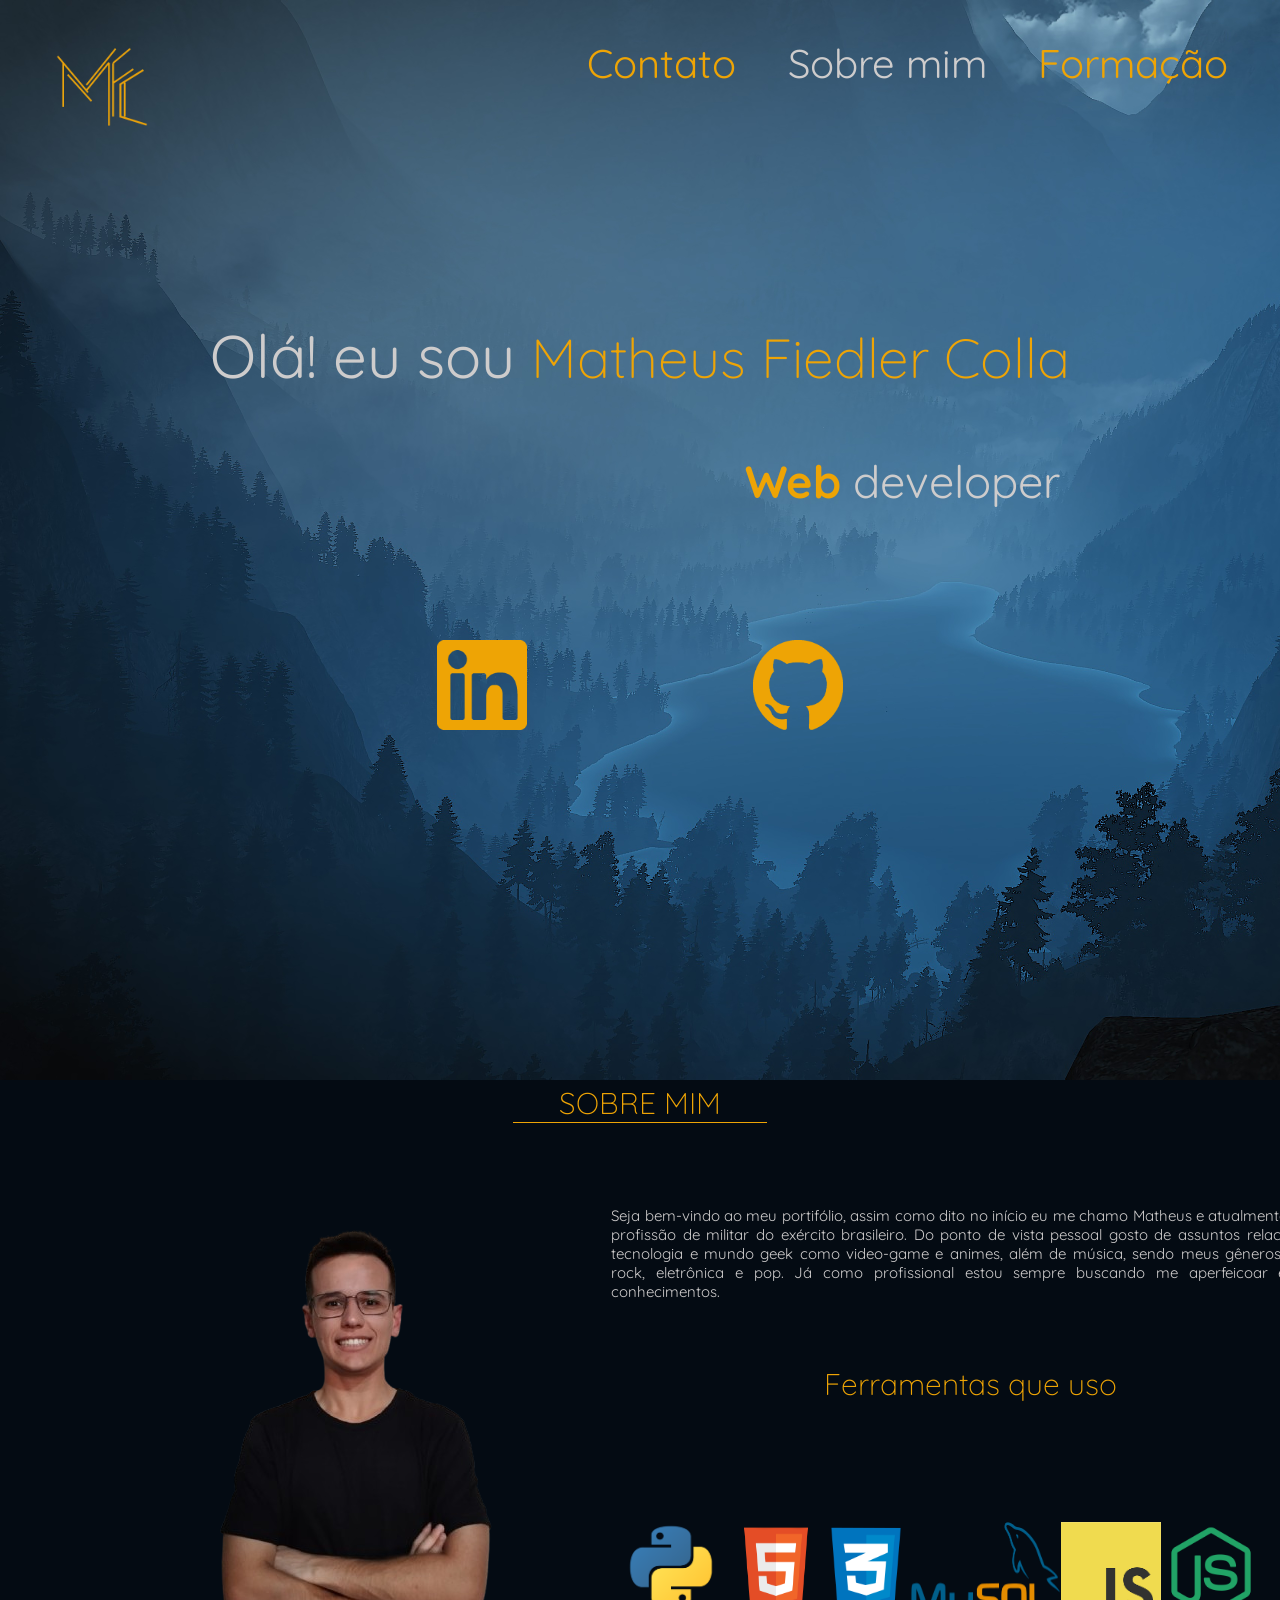
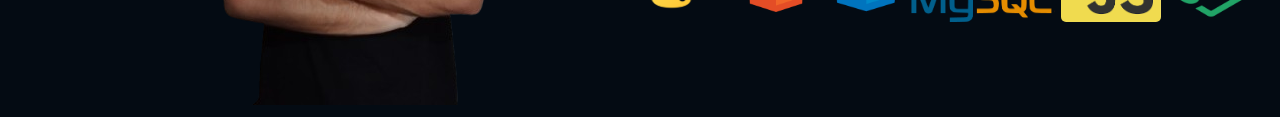
==== pagina_inicial.html @ b878ea06 "Animações e sobre mim" ====
<!DOCTYPE html>
<html lang="en">
<head>
    <meta charset="UTF-8">
    <meta name="viewport" content="width=device-width, initial-scale=1.0">
    <title>Página incial</title>
    <link rel="stylesheet" href="style.css">
</head>
<body>
    <header>
        <img class="img_logo" src="logo_matheus.png" style="animation-play-state: 1s;" width="100px" height="100px">
        <a class="contato" id="contato">Contato</a>
        <a href = "#sobre mim" class="a_sobremim">Sobre mim</a>
        <a href="#formacao">Formação</a>
    </header>
    <div class="divtotal_inicio">
        <div class="divtitulo">
            <p class="nome_titulo">Olá! eu sou <b class="nome">Matheus Fiedler Colla</b></p>
            <p class = "para_titulo"><b>Web</b> developer</p>
            <div class="linke_git">
            <a href="https://www.linkedin.com/in/matheus-colla-55b029233/" target="_blank"><img src="linkedin.png" width="90px" height="90px"></a>
            <a href="https://github.com/NAMELESS-lang" target="_blank"><img src="git.png" width="90px" height="90px"></a>
        </div>
        </div>
    </div>
    <fieldset id="sobre mim">
        <legend>SOBRE MIM</legend>
    <div class="div_sobremim">
        <img src="mathues.png" style="padding-left: 10%;">
        <article class="article_sobremim">
            <p>Seja bem-vindo ao meu portifólio, assim como dito no início eu me 
                chamo Matheus e atualmente exerco a profissão de militar do exército
                brasileiro. 
                Do ponto de vista pessoal gosto de assuntos relacionados a tecnologia 
                e mundo geek como video-game e animes, além de música, sendo meus gêneros
                favoritos: rock, eletrônica e pop.
                Já como profissional estou sempre buscando me aperfeicoar e adquirir conhecimentos. 
            </p>
            <br>
            <h3 style="padding-right: 3%;">Ferramentas que uso</h3>
            <div class="div_sobre_ferramentas">
                    <img src="python.png" height="120px" width="120px">
                    <img src="html.png" height="105px" width="90px">
                    <img src="css.png" height="95px" width="90px" style="padding-top: 15px;">
                    <img src="mysql.png" height="100px" width="150px" style="padding-top: 15px;">
                    <img src="javascript.png" height="100px" width="100px" style="border-radius: 5px; padding-top: 15px;">
                    <img src="node-js.png" height="100px" width="100px" style="padding-top: 15px;">
            </div>
        </article>
    </div>
    </fieldset>

</body>
</html>
---- style.css ----
@import url('https://fonts.googleapis.com/css2?family=Faculty+Glyphic&family=Oswald:wght@200..700&display=swap');
@import url('https://fonts.googleapis.com/css2?family=Faculty+Glyphic&family=Oswald:wght@200..700&family=Quicksand:wght@300..700&display=swap');

@keyframes selecao{
    from{
        text-decoration: none;
        font-size: 40px;
        color: rgb(238, 164, 5);
    }
    to{
        font-size: 45px;
        border-bottom: 2px solid;
        color: rgb(238, 164, 5);
    }

}


@keyframes selecao_sobremim{
    from{
        text-decoration: none;
        font-size: 40px;
        color: #cecccc;
    }
    to{
        font-size: 45px;
        border-bottom: 2px solid;
        color:#cecccc;
    }

}

@keyframes surgir{
    from{
        transform: translateY(10%);
    }
    to{
        transform: translateY(0%);
    }
}

@keyframes surgir_header{
    from{
        transform: translateX(-10%);
    }
    to{
        transform: translateX(0%);
    }
}

@keyframes surgir_texto_inicio{
    from{
        transform: translateY(80%);
    }
    to{
        transform: translateY(0%);
    }
}

@keyframes linhas{
    from{

        width: 0%;
        border-bottom: 1px solid rgb(238, 164, 5);
    }
    to{
        width: 20%;
        border-bottom: 1px solid rgb(238, 164, 5);
    }
}


body{
    background-image: url(Design\ sem\ nome\ 11.png);
    background-position: absolute;
    background-repeat: no-repeat;
    background-color: #040b13;
    margin: 0;
    padding: 0;
}


a{
    text-decoration: none;
    font-size: 40px;
    color: rgb(238, 164, 5);
    font-family: "Quicksand", sans-serif;
}

a:hover{
    animation: selecao 0.1s forwards;
}

.a_sobremim{
    text-decoration: none;
    font-size: 40px;
    color: #cecccc;
}

.a_sobremim:hover{
    animation: selecao_sobremim 0.1s forwards;
}

header{
    margin-top: 3%;
    color: #cecccc;
    display: flex;
    justify-content: space-evenly;
    font-size: 40px;
    animation: surgir_header 2s;
}

.img_logo{
    padding-right: 30%;
    animation: animcao_logo 2s;
}

.divtotal_inicio { 
    padding-top: 1%;
    display: flex; 
    justify-content: center;
}

.divtitulo { 
    padding-top: 5%;
}

.linke_git{
    display: flex;
    justify-content: space-evenly;
    padding-top: 10%;
    padding-bottom: 40%;
    animation: surgir 2s;
}

b{
    color: rgb(238, 164, 5);
}

h3{
    font-size: 30px;
    font-family: "Quicksand", sans-serif;
    color: #eea405;
    font-weight: 200;
    text-align: center;
}
.para_titulo{
    text-align: right;
    padding-right: 10px;
    font-family: "Quicksand", sans-serif;
    color: #cecccc;
    font-size: 45px;
    animation:  surgir_texto_inicio 2s;
}

.nome_titulo{
    padding-top: 5%;
   color: #cecccc;
   font-family: "Quicksand", sans-serif;
   font-size:60px;
   animation:  surgir_texto_inicio 2s;
}

.nome{
    color: rgb(238, 164, 5);
    font-size: 55px;
    font-weight: 200;
}


legend{
    text-align:center;
    color: rgb(238, 164, 5);
    font-weight: 300;
    font-size: 30px;
    font-family: "Quicksand", sans-serif;;
    animation: linhas 2s forwards;
}

fieldset{
    border-color: transparent;
    background-color: #040b13;
}


.div_ferramenta{
    display: flex;
    justify-content: right;
}

.grid_ferramentas{
    padding-right: 10%;
    padding-top: 2%;
    display: grid;
    grid-template-columns: 1fr;
    grid-template-rows: 200px 200px;
}

.div_sobre_ferramentas{
    padding-top: 10%;
    display: flex;
    justify-content: space-between;
    margin-right: 90px;
}

.div_primeira{
    grid-column: 1;
    grid-row: 1;
    display: flex;
    justify-content: center;
}

.div_segunda{
    grid-column: 1;
    grid-row: 2;
    display: flex;
    justify-content: center;
}

.div_ferrametas_carrossel{
    display: flex;
    align-items: center;
    justify-content: center;
    border-radius: 5px;
    background-color: #05131b;
    margin: 20px;
    width: 150px;
    height: 150px;
    border: 1px solid rgba(88, 88, 88, 0.76);
}

.div_mysql,.div_node{
    display: flex;
    align-items: center;
    justify-content: center;
    background-color: #05131b;
    border-radius: 5px;
    border: 1px solid rgba(88, 88, 88, 0.76);
    margin: 20px;
    width: 245px;
    height: 150px;
}


.div_formacao{
    display: flex;
    justify-content: space-around;
}

.h2_formacao{
    color: #eea405; 

}

.sobremim{
    font-size: 40px;
    color: rgb(238, 222, 5); 
    font-weight: 300;
    text-align: center;
}

.div_sobremim{
    display: flex;
    justify-content: space-between;
}

.article_sobremim{
    padding-top: 5%;
    padding-left: 3%;
    font-size: 15px;
    color: #cecccc; 
    text-align: justify;
    padding-right: 5%;
    font-family:"Quicksand", sans-serif;
    animation: surgir 2s;
}
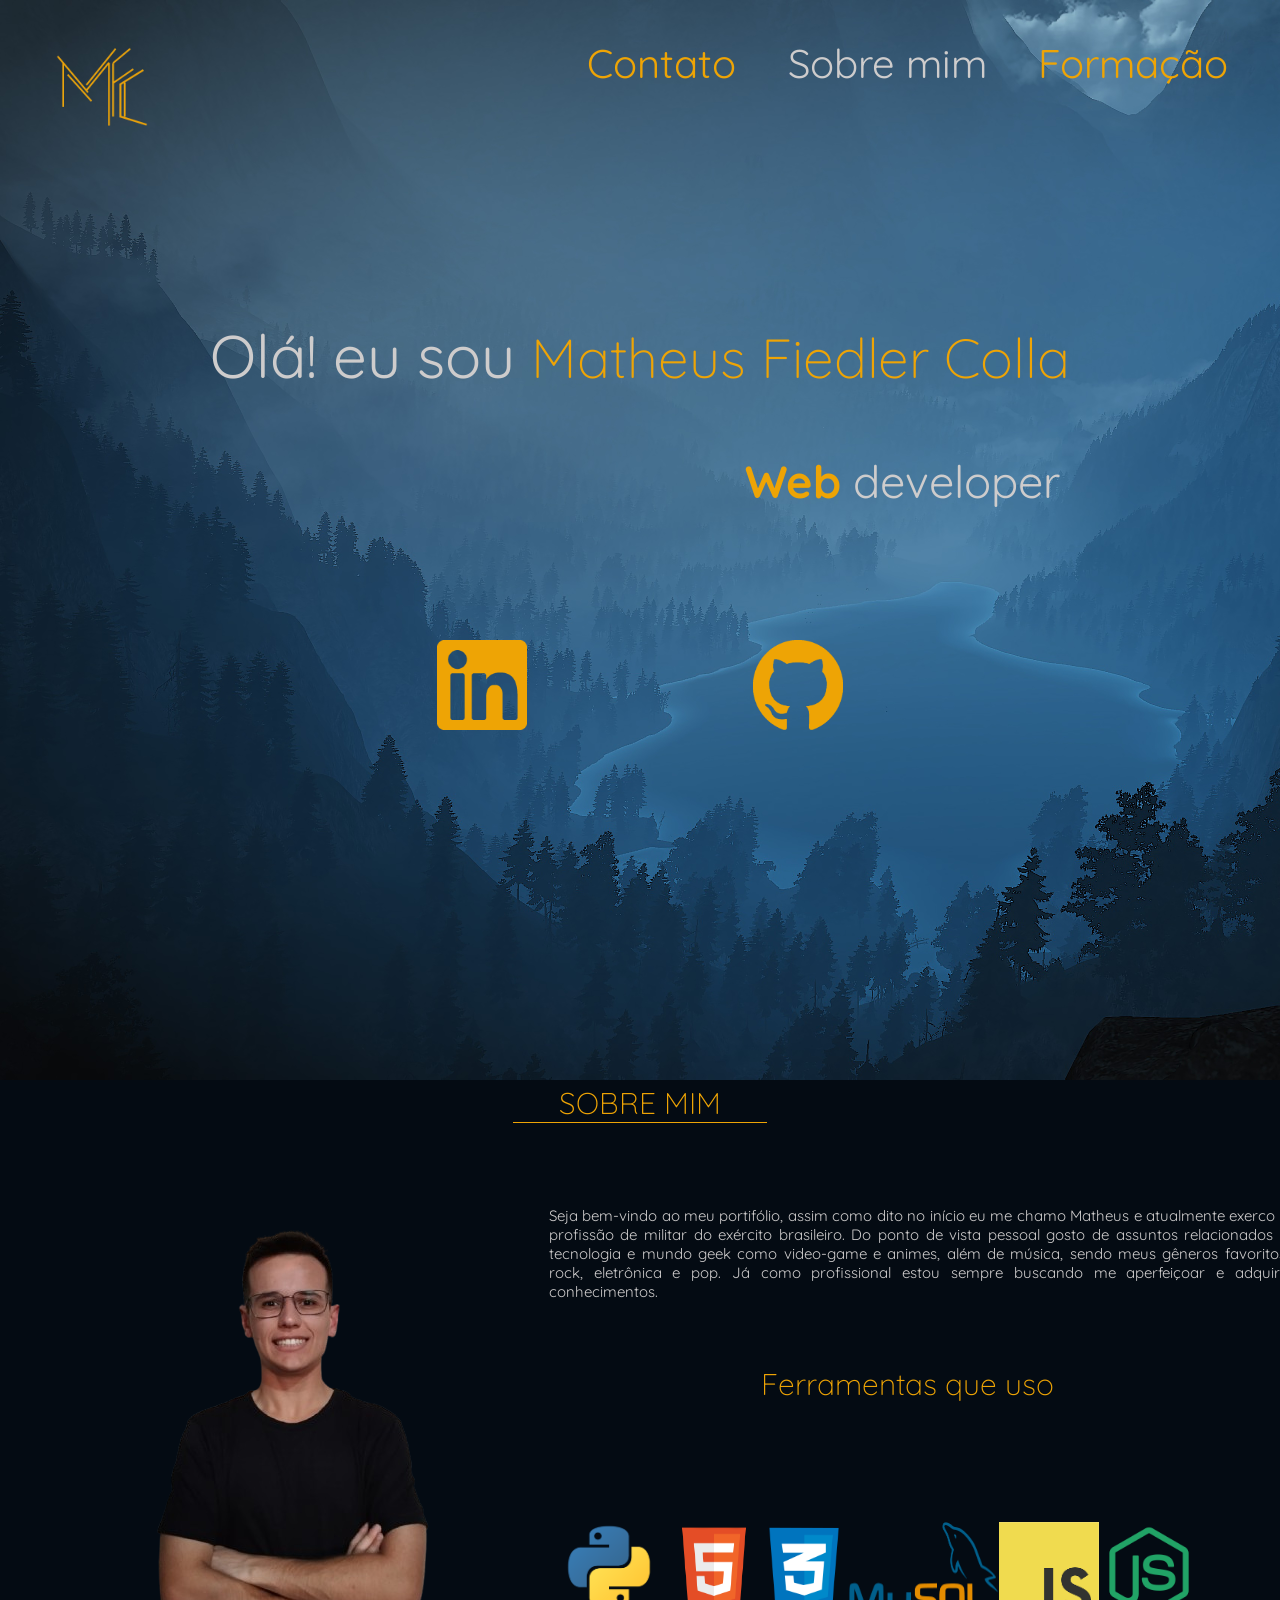
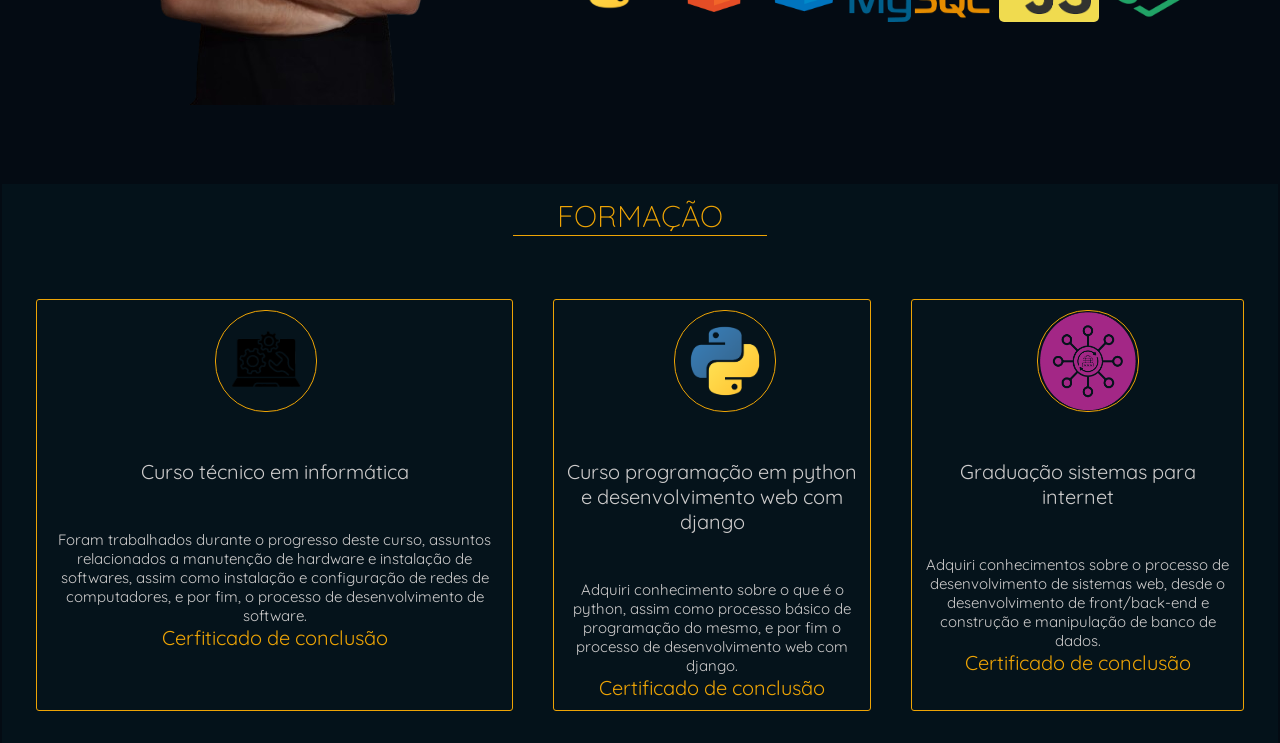
==== commit fb1a3c46: "Adição formação" ====
--- a/pagina_inicial.html
+++ b/pagina_inicial.html
@@ -26,7 +26,7 @@
     <fieldset id="sobre mim">
         <legend>SOBRE MIM</legend>
     <div class="div_sobremim">
-        <img src="mathues.png" style="padding-left: 10%;">
+        <img src="mathues.png" style="padding-left: 5%;">
         <article class="article_sobremim">
             <p>Seja bem-vindo ao meu portifólio, assim como dito no início eu me 
                 chamo Matheus e atualmente exerco a profissão de militar do exército
@@ -34,7 +34,7 @@
                 Do ponto de vista pessoal gosto de assuntos relacionados a tecnologia 
                 e mundo geek como video-game e animes, além de música, sendo meus gêneros
                 favoritos: rock, eletrônica e pop.
-                Já como profissional estou sempre buscando me aperfeicoar e adquirir conhecimentos. 
+                Já como profissional estou sempre buscando me aperfeiçoar e adquirir conhecimentos. 
             </p>
             <br>
             <h3 style="padding-right: 3%;">Ferramentas que uso</h3>
@@ -49,6 +49,48 @@
         </article>
     </div>
     </fieldset>
+    <br>
+    <fieldset style="background-color: #04121a;">
+        <legend style="padding-top: 5%;">FORMAÇÃO</legend>
+        <div class="div_formacao">
+            <div class="div_cursos">
+                <div class="div_imagem_cursos">
+                <img src="te.png" width="100px" height="100px">
+                </div>
+                    <h6>Curso técnico em informática</h6>
+                <section>
+                        Foram trabalhados durante o progresso deste curso, assuntos relacionados
+                        a manutenção de hardware e instalação de softwares, assim como instalação
+                        e configuração de redes de computadores, e por fim, o processo de desenvolvimento
+                        de software.
+                </section>
+                <a class="certificados" href="">Cerfiticado de conclusão</a>
+            </div>
+            <div class="div_cursos">
+                <div class="div_imagem_cursos">
+                <img src="python.png" width="100px" height="100px">
+            </div>
+            <h6>Curso programação em python e desenvolvimento web com django</h6>
+                <section>
+                    Adquiri conhecimento sobre o que é o python, assim como processo básico
+                    de programação do mesmo, e por fim o processo de desenvolvimento web com django.
+                </section>
+                <a class="certificados" href="">Certificado de conclusão</a>
+            </div>
+            <div class="div_cursos">
+                <div class="div_imagem_cursos">
+                <img src="sistemas para internet.png" width="100px" height="100px">
+                </div>
+                <h6>Graduação sistemas para internet</h6>
+                <section>
+                    Adquiri conhecimentos sobre o processo de desenvolvimento de sistemas
+                    web, desde o desenvolvimento de front/back-end e construção e manipulação
+                    de banco de dados.
+                </section>
+                <a class="certificados">Certificado de conclusão</a>
+            </div>
+        </div>
+    </fieldset>
 
 </body>
 </html>
--- a/style.css
+++ b/style.css
@@ -171,7 +171,7 @@
 
 legend{
     text-align:center;
-    color: rgb(238, 164, 5);
+    color: #eea405;
     font-weight: 300;
     font-size: 30px;
     font-family: "Quicksand", sans-serif;;
@@ -223,7 +223,7 @@
     align-items: center;
     justify-content: center;
     border-radius: 5px;
-    background-color: #05131b;
+    background-color: #04151e;
     margin: 20px;
     width: 150px;
     height: 150px;
@@ -240,17 +240,6 @@
     margin: 20px;
     width: 245px;
     height: 150px;
-}
-
-
-.div_formacao{
-    display: flex;
-    justify-content: space-around;
-}
-
-.h2_formacao{
-    color: #eea405; 
-
 }
 
 .sobremim{
@@ -276,3 +265,46 @@
     animation: surgir 2s;
 }
 
+.div_formacao{
+    display: flex;
+    justify-content: space-around;
+    margin-top: 3%;
+}
+
+.div_cursos{
+    background-color: #05131b;
+    border: 1px solid #eea405;
+    border-radius: 3px;
+    font-size: 15px;
+    color: #cecccc;
+    font-family:"Quicksand", sans-serif;
+    padding: 10px;
+    margin: 20px;
+    text-align: center;
+    align-items: center;
+}
+
+.div_imagem_cursos{
+    margin-left: 37%;
+    padding-right: 40px;
+    padding-bottom: 40px;
+    border: 1px solid #eea405;
+    border-radius: 50px;
+    width: 60px;
+    height: 60px;
+}
+h6{
+    font-size: 20px;
+    color: #cecccc;
+    font-weight: 400;
+    text-align: center;
+    font-family:"Quicksand", sans-serif;
+}
+
+.certificados{
+    font-size: 20px;
+    color: #eea405;
+    font-weight: 400;
+    text-align: center;
+    font-family:"Quicksand", sans-serif;
+}
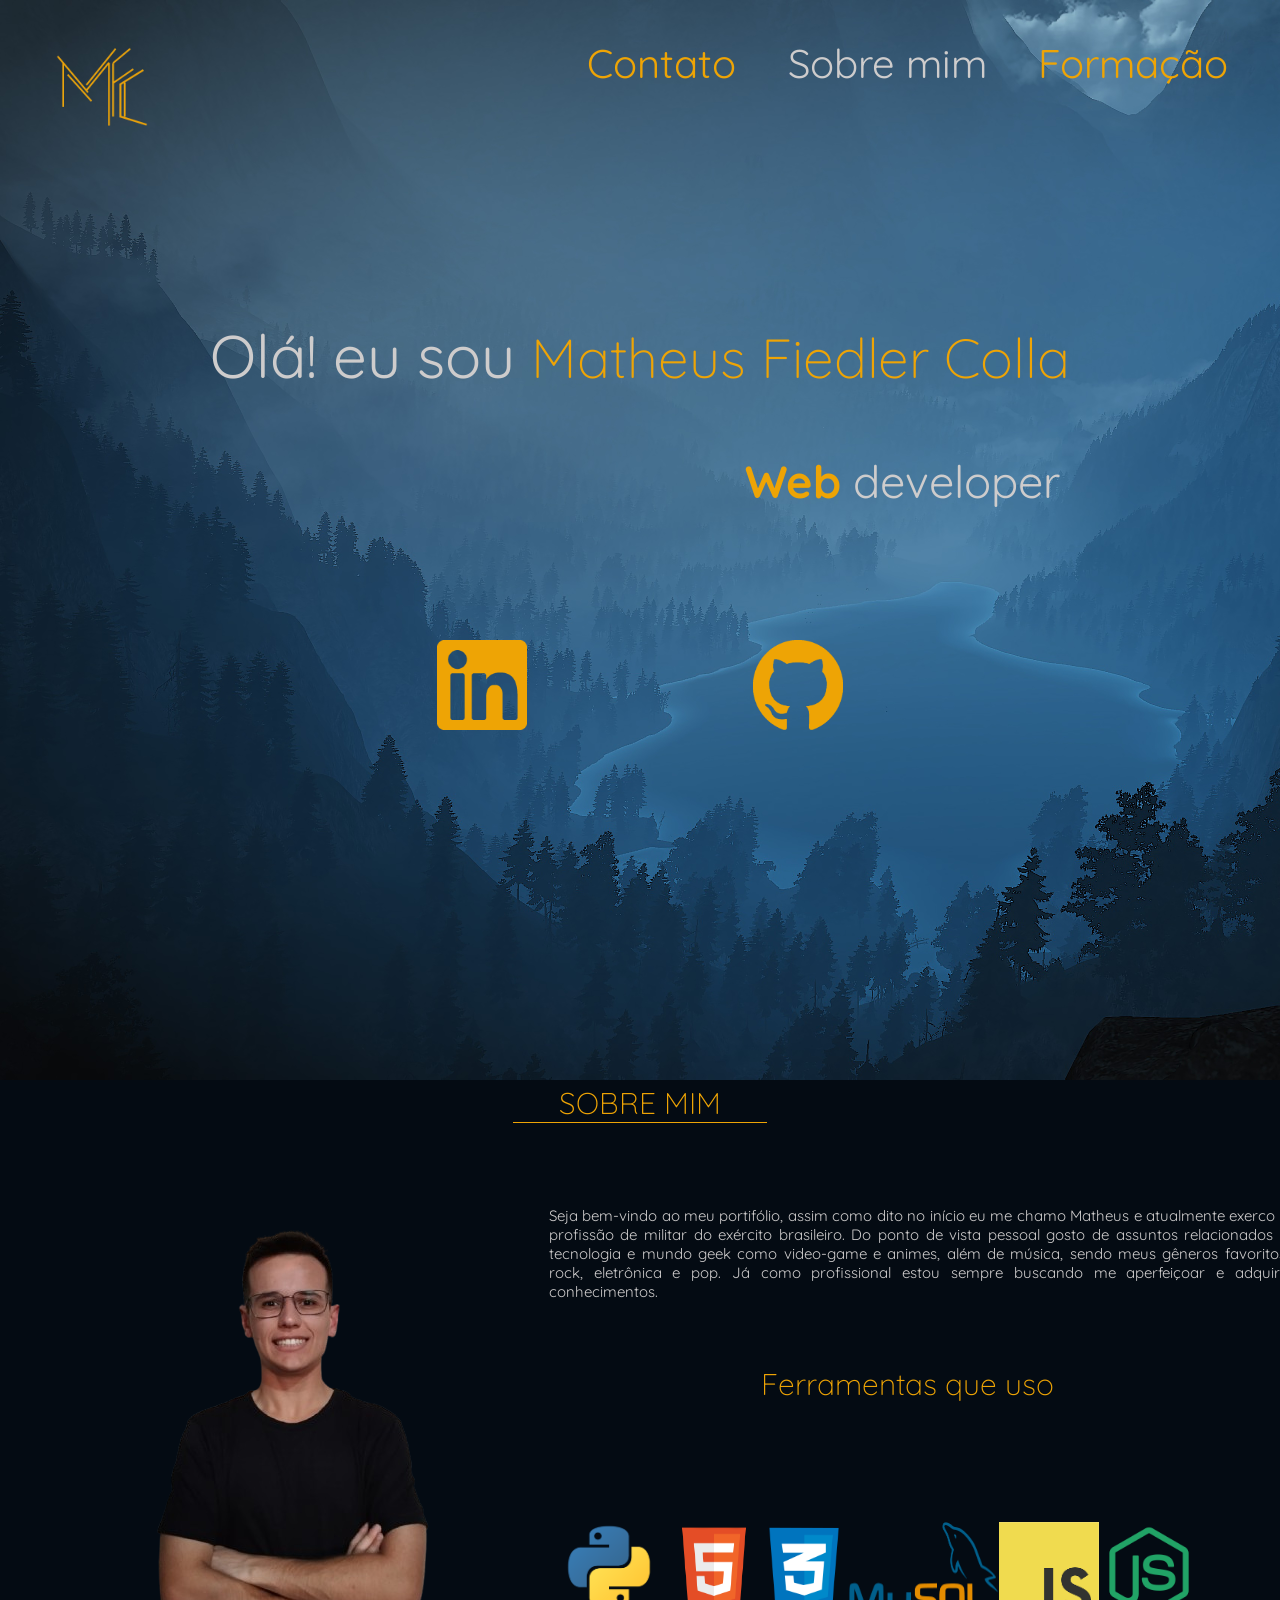
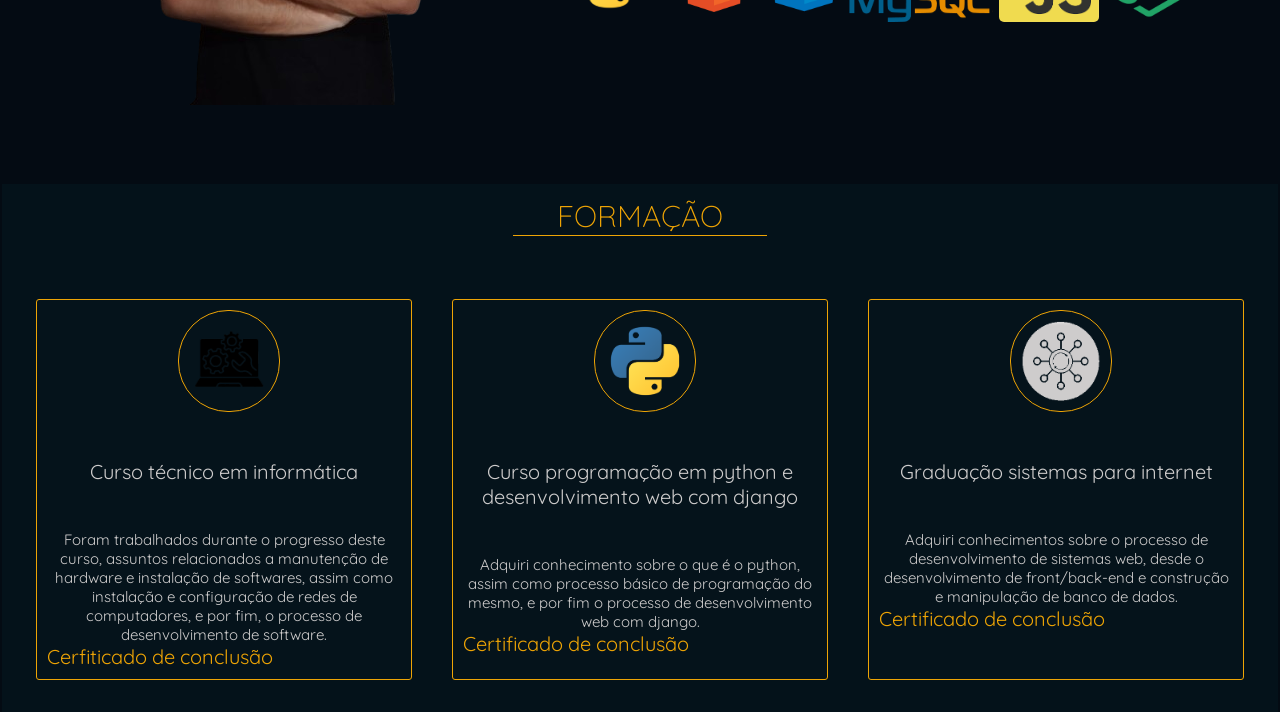
==== commit db12dce0: "Alterações" ====
--- a/pagina_inicial.html
+++ b/pagina_inicial.html
@@ -9,17 +9,21 @@
 <body>
     <header>
         <img class="img_logo" src="logo_matheus.png" style="animation-play-state: 1s;" width="100px" height="100px">
-        <a class="contato" id="contato">Contato</a>
+        <a class="a_formacao" id="contato">Contato</a>
         <a href = "#sobre mim" class="a_sobremim">Sobre mim</a>
-        <a href="#formacao">Formação</a>
+        <a class="a_formacao"  href="#formacao">Formação</a>
     </header>
     <div class="divtotal_inicio">
         <div class="divtitulo">
             <p class="nome_titulo">Olá! eu sou <b class="nome">Matheus Fiedler Colla</b></p>
-            <p class = "para_titulo"><b>Web</b> developer</p>
+            <p class = "para_titulo"><b>Web</b> developer </p>
             <div class="linke_git">
-            <a href="https://www.linkedin.com/in/matheus-colla-55b029233/" target="_blank"><img src="linkedin.png" width="90px" height="90px"></a>
-            <a href="https://github.com/NAMELESS-lang" target="_blank"><img src="git.png" width="90px" height="90px"></a>
+            <a class="a_links" href="https://www.linkedin.com/in/matheus-colla-55b029233/" target="_blank">
+                <img src="linkedin.png" width="90px" height="90px">
+            </a>
+            <a class="a_links" href="https://github.com/NAMELESS-lang" target="_blank">
+                <img src="git.png" width="90px" height="90px">
+            </a>
         </div>
         </div>
     </div>
@@ -53,36 +57,36 @@
     <fieldset style="background-color: #04121a;">
         <legend style="padding-top: 5%;">FORMAÇÃO</legend>
         <div class="div_formacao">
-            <div class="div_cursos">
+            <div class="div_tecnico">
                 <div class="div_imagem_cursos">
                 <img src="te.png" width="100px" height="100px">
                 </div>
                     <h6>Curso técnico em informática</h6>
-                <section>
+                <section class="section_texto">
                         Foram trabalhados durante o progresso deste curso, assuntos relacionados
                         a manutenção de hardware e instalação de softwares, assim como instalação
                         e configuração de redes de computadores, e por fim, o processo de desenvolvimento
                         de software.
                 </section>
-                <a class="certificados" href="">Cerfiticado de conclusão</a>
+                <a class="certificados">Cerfiticado de conclusão</a>
             </div>
-            <div class="div_cursos">
+            <div class="div_python">
                 <div class="div_imagem_cursos">
                 <img src="python.png" width="100px" height="100px">
             </div>
             <h6>Curso programação em python e desenvolvimento web com django</h6>
-                <section>
+                <section class="section_texto">
                     Adquiri conhecimento sobre o que é o python, assim como processo básico
                     de programação do mesmo, e por fim o processo de desenvolvimento web com django.
                 </section>
-                <a class="certificados" href="">Certificado de conclusão</a>
+                <a class="certificados">Certificado de conclusão</a>
             </div>
-            <div class="div_cursos">
+            <div class="div_sistemas">
                 <div class="div_imagem_cursos">
-                <img src="sistemas para internet.png" width="100px" height="100px">
+                <img src="sistemas para internet.png" width="80px" height="80px">
                 </div>
                 <h6>Graduação sistemas para internet</h6>
-                <section>
+                <section class="section_texto">
                     Adquiri conhecimentos sobre o processo de desenvolvimento de sistemas
                     web, desde o desenvolvimento de front/back-end e construção e manipulação
                     de banco de dados.
--- a/style.css
+++ b/style.css
@@ -13,13 +13,23 @@
         border-bottom: 2px solid;
         color: rgb(238, 164, 5);
     }
-
-}
-
+}
+
+@keyframes selecao_certificados{
+    from{
+        text-decoration: none;
+        font-size: 20px;
+        color: rgb(238, 164, 5);
+    }
+    to{
+        font-size: 25px;
+        border-bottom: 2px solid;
+        color: rgb(238, 164, 5);
+    }
+}
 
 @keyframes selecao_sobremim{
     from{
-        text-decoration: none;
         font-size: 40px;
         color: #cecccc;
     }
@@ -28,7 +38,16 @@
         border-bottom: 2px solid;
         color:#cecccc;
     }
-
+}
+
+@keyframes selecao_links{
+    from{
+        border-bottom: none;
+    }
+    to{
+        border-bottom: 2px solid;
+        color: rgb(238, 164, 5);
+    }
 }
 
 @keyframes surgir{
@@ -69,7 +88,6 @@
         border-bottom: 1px solid rgb(238, 164, 5);
     }
 }
-
 
 body{
     background-image: url(Design\ sem\ nome\ 11.png);
@@ -79,16 +97,24 @@
     margin: 0;
     padding: 0;
 }
-
-
-a{
+.a_links{
     text-decoration: none;
     font-size: 40px;
     color: rgb(238, 164, 5);
     font-family: "Quicksand", sans-serif;
 }
-
 a:hover{
+    animation: selecao 2s forwards;
+}
+
+.a_formacao{
+    text-decoration: none;
+    font-size: 40px;
+    color: rgb(238, 164, 5);
+    font-family: "Quicksand", sans-serif;
+}
+
+.a_formacao:hover{
     animation: selecao 0.1s forwards;
 }
 
@@ -96,6 +122,7 @@
     text-decoration: none;
     font-size: 40px;
     color: #cecccc;
+    font-family: "Quicksand", sans-serif;
 }
 
 .a_sobremim:hover{
@@ -266,12 +293,32 @@
 }
 
 .div_formacao{
-    display: flex;
-    justify-content: space-around;
+    display: grid;
+    grid-template-columns: repeat(3, 1fr);
+    grid-template-rows: 1;
     margin-top: 3%;
 }
 
-.div_cursos{
+
+.div_tecnico{
+    grid-column: 1;
+    grid-row: 1;
+}
+.div_python{
+    grid-column: 2;
+    grid-row: 1;
+}
+.div_sistemas{
+    grid-column: 3;
+    grid-row: 1;
+}
+
+.div_sistemas img{
+    padding-left: 10px;
+    padding-top: 10px;
+}
+
+.div_tecnico, .div_python, .div_sistemas{
     background-color: #05131b;
     border: 1px solid #eea405;
     border-radius: 3px;
@@ -280,8 +327,6 @@
     font-family:"Quicksand", sans-serif;
     padding: 10px;
     margin: 20px;
-    text-align: center;
-    align-items: center;
 }
 
 .div_imagem_cursos{
@@ -301,6 +346,9 @@
     font-family:"Quicksand", sans-serif;
 }
 
+.section_texto{
+    text-align: center;
+}
 .certificados{
     font-size: 20px;
     color: #eea405;
@@ -308,3 +356,7 @@
     text-align: center;
     font-family:"Quicksand", sans-serif;
 }
+
+.certificados:hover{
+    animation: selecao_certificados forwards;
+}
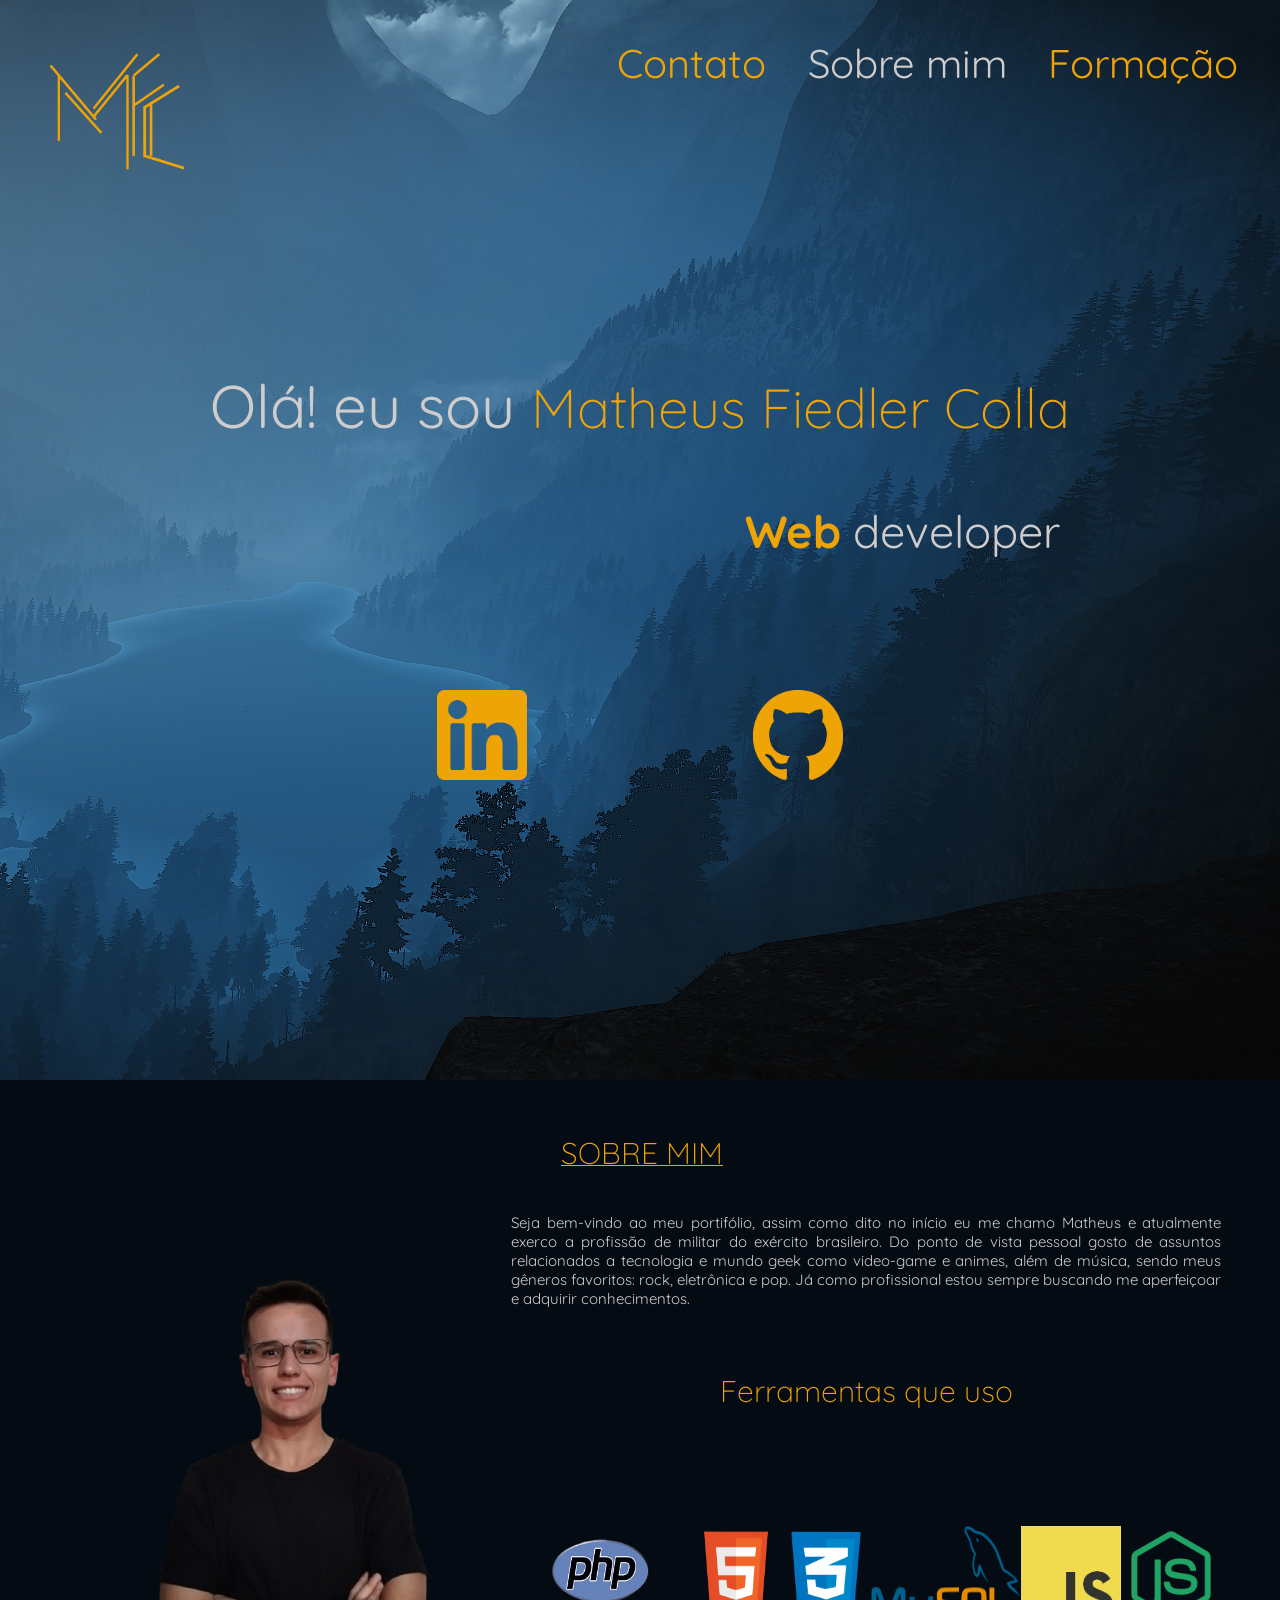
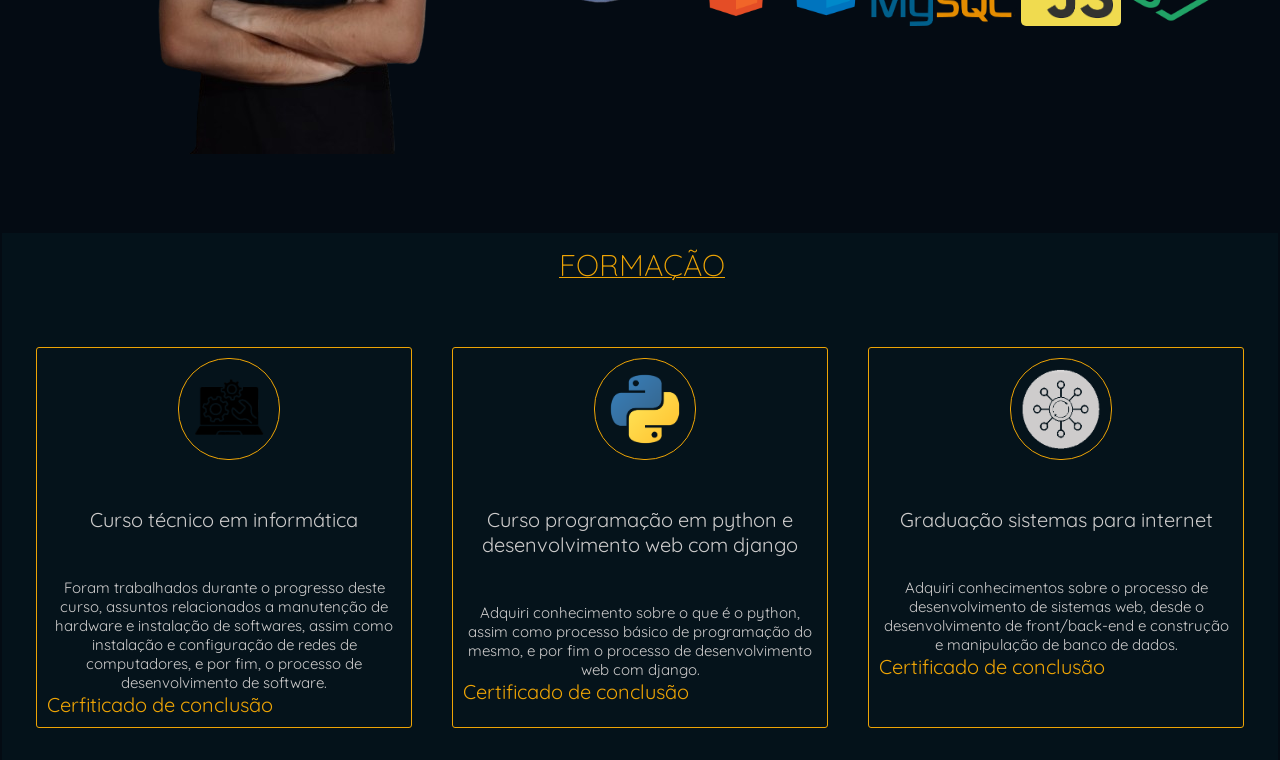
==== commit db48ea36: "altertações" ====
--- a/pagina_inicial.html
+++ b/pagina_inicial.html
@@ -3,12 +3,12 @@
 <head>
     <meta charset="UTF-8">
     <meta name="viewport" content="width=device-width, initial-scale=1.0">
-    <title>Página incial</title>
+    <title>Página inicial</title>
     <link rel="stylesheet" href="style.css">
 </head>
 <body>
     <header>
-        <img class="img_logo" src="logo_matheus.png" style="animation-play-state: 1s;" width="100px" height="100px">
+        <img class="img_logo" src="logo_matheus.png" style="animation-play-state: 1s;" width="150px" height="150px">
         <a class="a_formacao" id="contato">Contato</a>
         <a href = "#sobre mim" class="a_sobremim">Sobre mim</a>
         <a class="a_formacao"  href="#formacao">Formação</a>
@@ -41,9 +41,9 @@
                 Já como profissional estou sempre buscando me aperfeiçoar e adquirir conhecimentos. 
             </p>
             <br>
-            <h3 style="padding-right: 3%;">Ferramentas que uso</h3>
+            <h3>Ferramentas que uso</h3>
             <div class="div_sobre_ferramentas">
-                    <img src="python.png" height="120px" width="120px">
+                    <img src="php.png" height="120px" width="180px">
                     <img src="html.png" height="105px" width="90px">
                     <img src="css.png" height="95px" width="90px" style="padding-top: 15px;">
                     <img src="mysql.png" height="100px" width="150px" style="padding-top: 15px;">
--- a/style.css
+++ b/style.css
@@ -10,7 +10,7 @@
     }
     to{
         font-size: 45px;
-        border-bottom: 2px solid;
+        text-decoration: underline 2px  rgb(238, 164, 5) ;
         color: rgb(238, 164, 5);
     }
 }
@@ -35,17 +35,17 @@
     }
     to{
         font-size: 45px;
+        text-decoration: underline 2px  #cecccc ;
+        color:#cecccc;
+    }
+}
+
+@keyframes selecao_links{
+    from{
+        border-bottom: none;
+    }
+    to{
         border-bottom: 2px solid;
-        color:#cecccc;
-    }
-}
-
-@keyframes selecao_links{
-    from{
-        border-bottom: none;
-    }
-    to{
-        border-bottom: 2px solid;
         color: rgb(238, 164, 5);
     }
 }
@@ -79,23 +79,21 @@
 
 @keyframes linhas{
     from{
-
         width: 0%;
-        border-bottom: 1px solid rgb(238, 164, 5);
-    }
-    to{
-        width: 20%;
-        border-bottom: 1px solid rgb(238, 164, 5);
+        text-decoration: underline 1px  rgb(238, 164, 5);
+    }
+    to{
+        width: 100%;
+        text-decoration: underline 1px  rgb(238, 164, 5);
     }
 }
 
 body{
     background-image: url(Design\ sem\ nome\ 11.png);
-    background-position: absolute;
     background-repeat: no-repeat;
+    background-position: right top;
     background-color: #040b13;
     margin: 0;
-    padding: 0;
 }
 .a_links{
     text-decoration: none;
@@ -197,9 +195,13 @@
 
 
 legend{
+    position: relative;
+    display: inline;
+    width: 300px;
     text-align:center;
+    margin: auto;
     color: #eea405;
-    font-weight: 300;
+    font-weight: 100;
     font-size: 30px;
     font-family: "Quicksand", sans-serif;;
     animation: linhas 2s forwards;
@@ -209,7 +211,6 @@
     border-color: transparent;
     background-color: #040b13;
 }
-
 
 .div_ferramenta{
     display: flex;
@@ -227,23 +228,9 @@
 .div_sobre_ferramentas{
     padding-top: 10%;
     display: flex;
-    justify-content: space-between;
-    margin-right: 90px;
-}
-
-.div_primeira{
-    grid-column: 1;
-    grid-row: 1;
-    display: flex;
-    justify-content: center;
-}
-
-.div_segunda{
-    grid-column: 1;
-    grid-row: 2;
-    display: flex;
-    justify-content: center;
-}
+    justify-content: space-around;
+}
+
 
 .div_ferrametas_carrossel{
     display: flex;
@@ -282,12 +269,11 @@
 }
 
 .article_sobremim{
-    padding-top: 5%;
-    padding-left: 3%;
+    padding-top: 20px;
+    padding-right: 5%;
     font-size: 15px;
     color: #cecccc; 
     text-align: justify;
-    padding-right: 5%;
     font-family:"Quicksand", sans-serif;
     animation: surgir 2s;
 }
